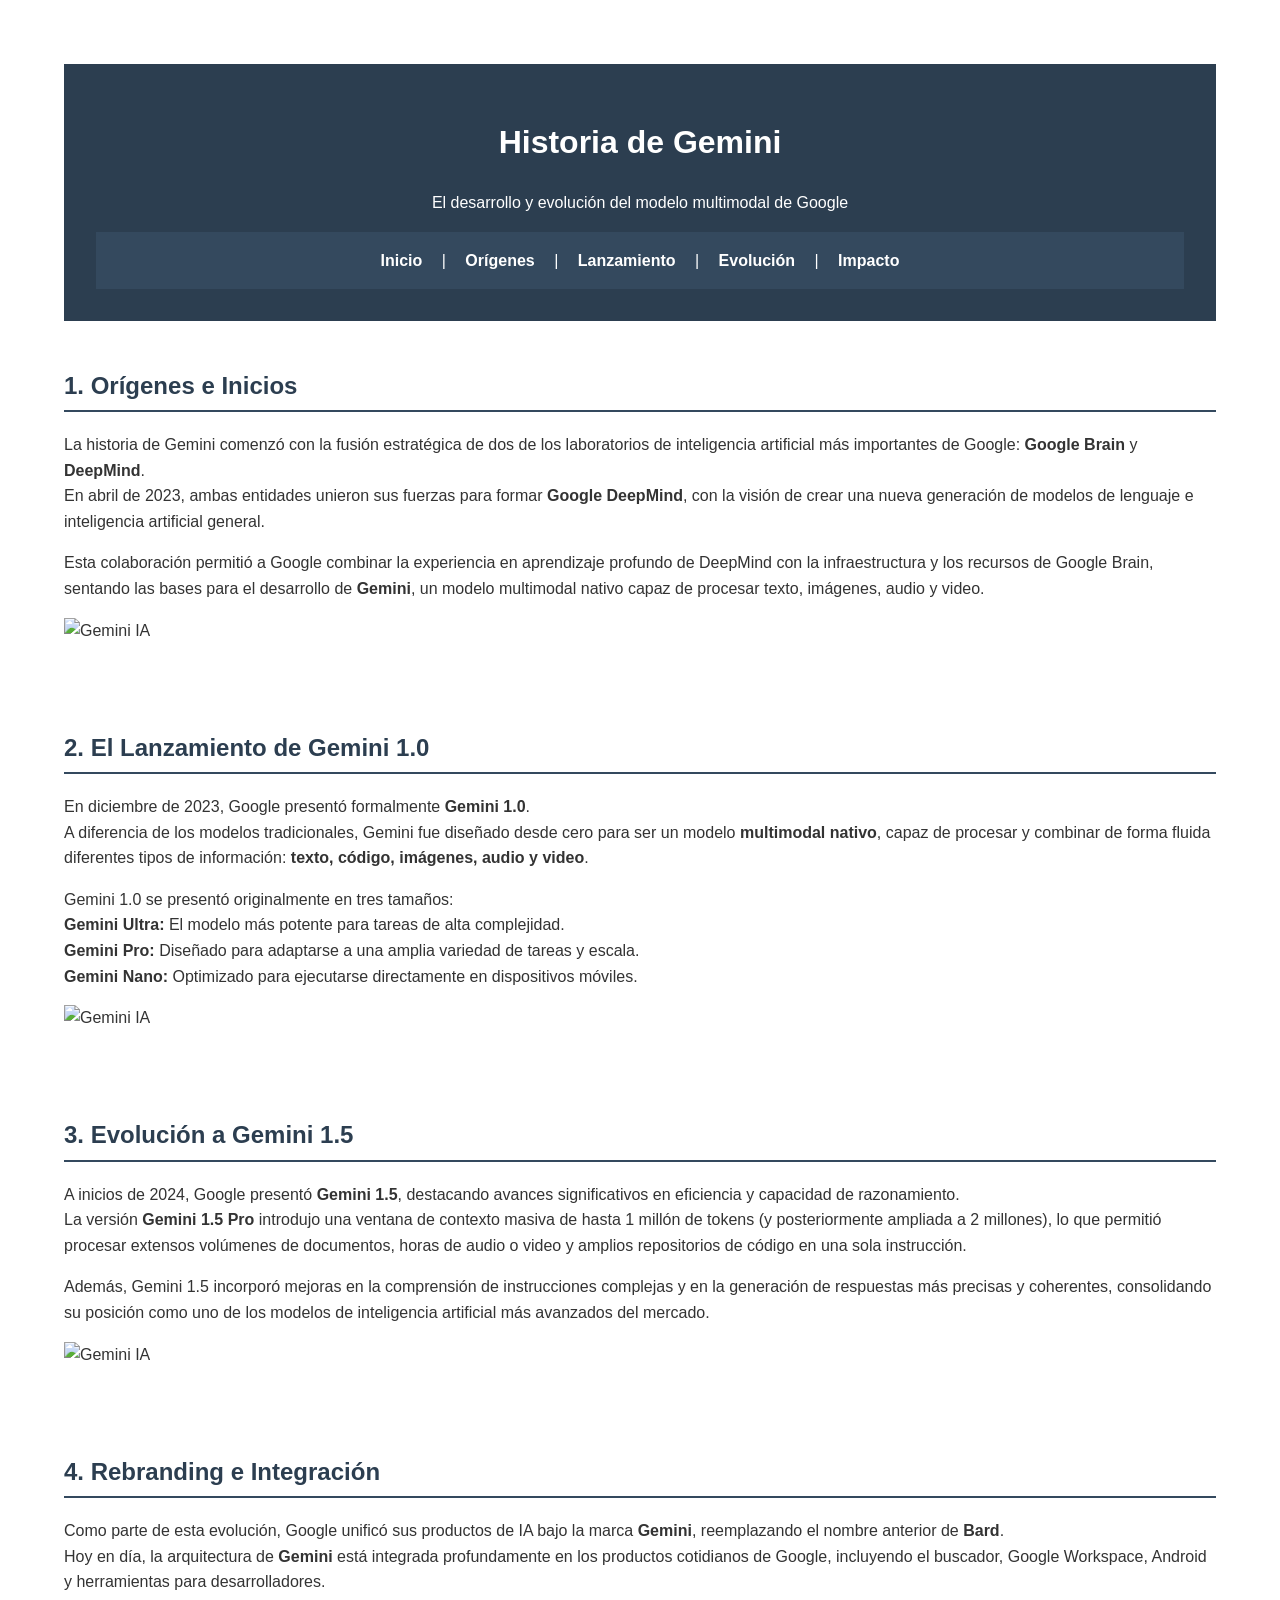
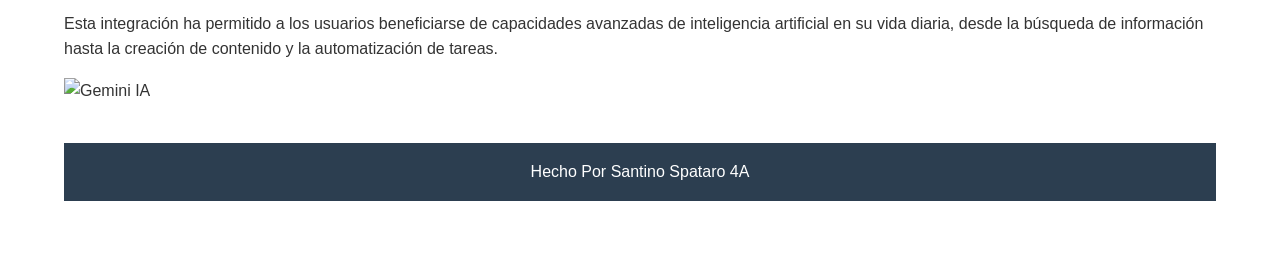
==== geminis.html @ 52ad5b99 "Add files via upload" ====
<!DOCTYPE html>
<html lang="es">
<head>
    <meta charset="UTF-8">
    <meta name="viewport" content="width=device-width, initial-scale=1.0">
    <title>Historia y Avances De Geminis IA</title>
    <link rel="stylesheet" href="./estilo.css">
</head>
<body>
    <header>
        <h1>Historia de Gemini</h1>
        <p>El desarrollo y evolución del modelo multimodal de Google</p>
        <nav>
            <a href="index.html">Inicio</a> |
            <a href="#origenes">Orígenes</a> | 
            <a href="#lanzamiento">Lanzamiento</a> | 
            <a href="#evolucion">Evolución</a> | 
            <a href="#impacto">Impacto</a>
        </nav>
    </header>
    <br>
    <section id="origenes">
        <h2>1. Orígenes e Inicios</h2>
        <p>
            La historia de Gemini comenzó con la fusión estratégica de dos de los laboratorios de inteligencia artificial más importantes de Google: <strong>Google Brain</strong> y <strong>DeepMind</strong>.<br>
            En abril de 2023, ambas entidades unieron sus fuerzas para formar <strong>Google DeepMind</strong>, con la visión de crear una nueva generación de modelos de lenguaje e inteligencia artificial general.
        </p>
        <p>
            Esta colaboración permitió a Google combinar la experiencia en aprendizaje profundo de DeepMind con la infraestructura y los recursos de Google Brain, sentando las bases para el desarrollo de <strong>Gemini</strong>, un modelo multimodal nativo capaz de procesar texto, imágenes, audio y video.
        </p>
        <img width="560" height="450" src="c:\Users\PC 02\Downloads\inteligencia articial bootstrap de ss 4a\imagenes\gemini.webp" alt="Gemini IA">
    </section>
    <br>
    <section id="lanzamiento">
        <h2>2. El Lanzamiento de Gemini 1.0</h2>
        <p>
            En diciembre de 2023, Google presentó formalmente <strong>Gemini 1.0</strong>.<br>
            A diferencia de los modelos tradicionales, Gemini fue diseñado desde cero para ser un modelo <strong>multimodal nativo</strong>, capaz de procesar y combinar de forma fluida diferentes tipos de información: <strong>texto, código, imágenes, audio y video</strong>.
        </p>
        <p>
            Gemini 1.0 se presentó originalmente en tres tamaños:<br>
            <strong>Gemini Ultra:</strong> El modelo más potente para tareas de alta complejidad.<br>
            <strong>Gemini Pro:</strong> Diseñado para adaptarse a una amplia variedad de tareas y escala.<br>
            <strong>Gemini Nano:</strong> Optimizado para ejecutarse directamente en dispositivos móviles.
        </p>
        <img width="560" height="450" src="c:\Users\PC 02\Downloads\inteligencia articial bootstrap de ss 4a\imagenes\Google-Gemini.png" alt="Gemini IA">
    </section>
    <br>
    <section id="evolucion">
        <h2>3. Evolución a Gemini 1.5</h2>
        <p>
            A inicios de 2024, Google presentó <strong>Gemini 1.5</strong>, destacando avances significativos en eficiencia y capacidad de razonamiento.<br>
            La versión <strong>Gemini 1.5 Pro</strong> introdujo una ventana de contexto masiva de hasta 1 millón de tokens (y posteriormente ampliada a 2 millones), lo que permitió procesar extensos volúmenes de documentos, horas de audio o video y amplios repositorios de código en una sola instrucción.
        </p>
        <p>
            Además, Gemini 1.5 incorporó mejoras en la comprensión de instrucciones complejas y en la generación de respuestas más precisas y coherentes, consolidando su posición como uno de los modelos de inteligencia artificial más avanzados del mercado.
        </p>
        <img width="560" height="450" src="c:\Users\PC 02\Downloads\inteligencia articial bootstrap de ss 4a\imagenes\Ilustracion-surrealista-de-la-evolucion-de-la-inteligencia-artificial-con-Gemini.webp" alt="Gemini IA">
    </section>
    <br>
    <section id="impacto">
        <h2>4. Rebranding e Integración</h2>
        <p>
            Como parte de esta evolución, Google unificó sus productos de IA bajo la marca <strong>Gemini</strong>, reemplazando el nombre anterior de <strong>Bard</strong>.<br>
            Hoy en día, la arquitectura de <strong>Gemini</strong> está integrada profundamente en los productos cotidianos de Google, incluyendo el buscador, Google Workspace, Android y herramientas para desarrolladores.
        </p>
        <p>
            Esta integración ha permitido a los usuarios beneficiarse de capacidades avanzadas de inteligencia artificial en su vida diaria, desde la búsqueda de información hasta la creación de contenido y la automatización de tareas.
        </p>
        <img width="560" height="450" src="c:\Users\PC 02\Downloads\inteligencia articial bootstrap de ss 4a\imagenes\AdobeStock_930908181_Editorial_Use_Only-scaled.webp" alt="Gemini IA">
    </section>
    <footer>Hecho Por Santino Spataro 4A</footer>
</body>
</html>
---- estilo.css ----
body {
            font-family: Arial, sans-serif;
            line-height: 1.6;
            margin: 0;
            padding: 5%;
            color: #333;
        }
        header {
            background-color: #2c3e50;
            color: #fff;
            padding: 2rem;
            text-align: center;
        }
        nav {
            background-color: #34495e;
            padding: 1rem;
            text-align: center;
        }
        nav a {
            color: #fff;
            margin: 0 15px;
            text-decoration: none;
            font-weight: bold;
        }
        nav a:hover {
            text-decoration: underline;
        }
        main {
            max-width: 900px;
            margin: 20px auto;
            padding: 0 20px;
        }
        section {
            margin-bottom: 40px;
        }
        h2 {
            color: #2c3e50;
            border-bottom: 2px solid #34495e;
            padding-bottom: 5px;
        }
        table {
            width: 100%;
            border-collapse: collapse;
            margin: 20px 0;
        }
        table, th, td {
            border: 1px solid #ddd;
        }
        th, td {
            padding: 12px;
            text-align: left;
        }
        th {
            background-color: #f4f4f4;
        }
        footer {
            background-color: #2c3e50;
            color: white;
            text-align: center;
            padding: 1rem;
            margin-top: 40px;
        }
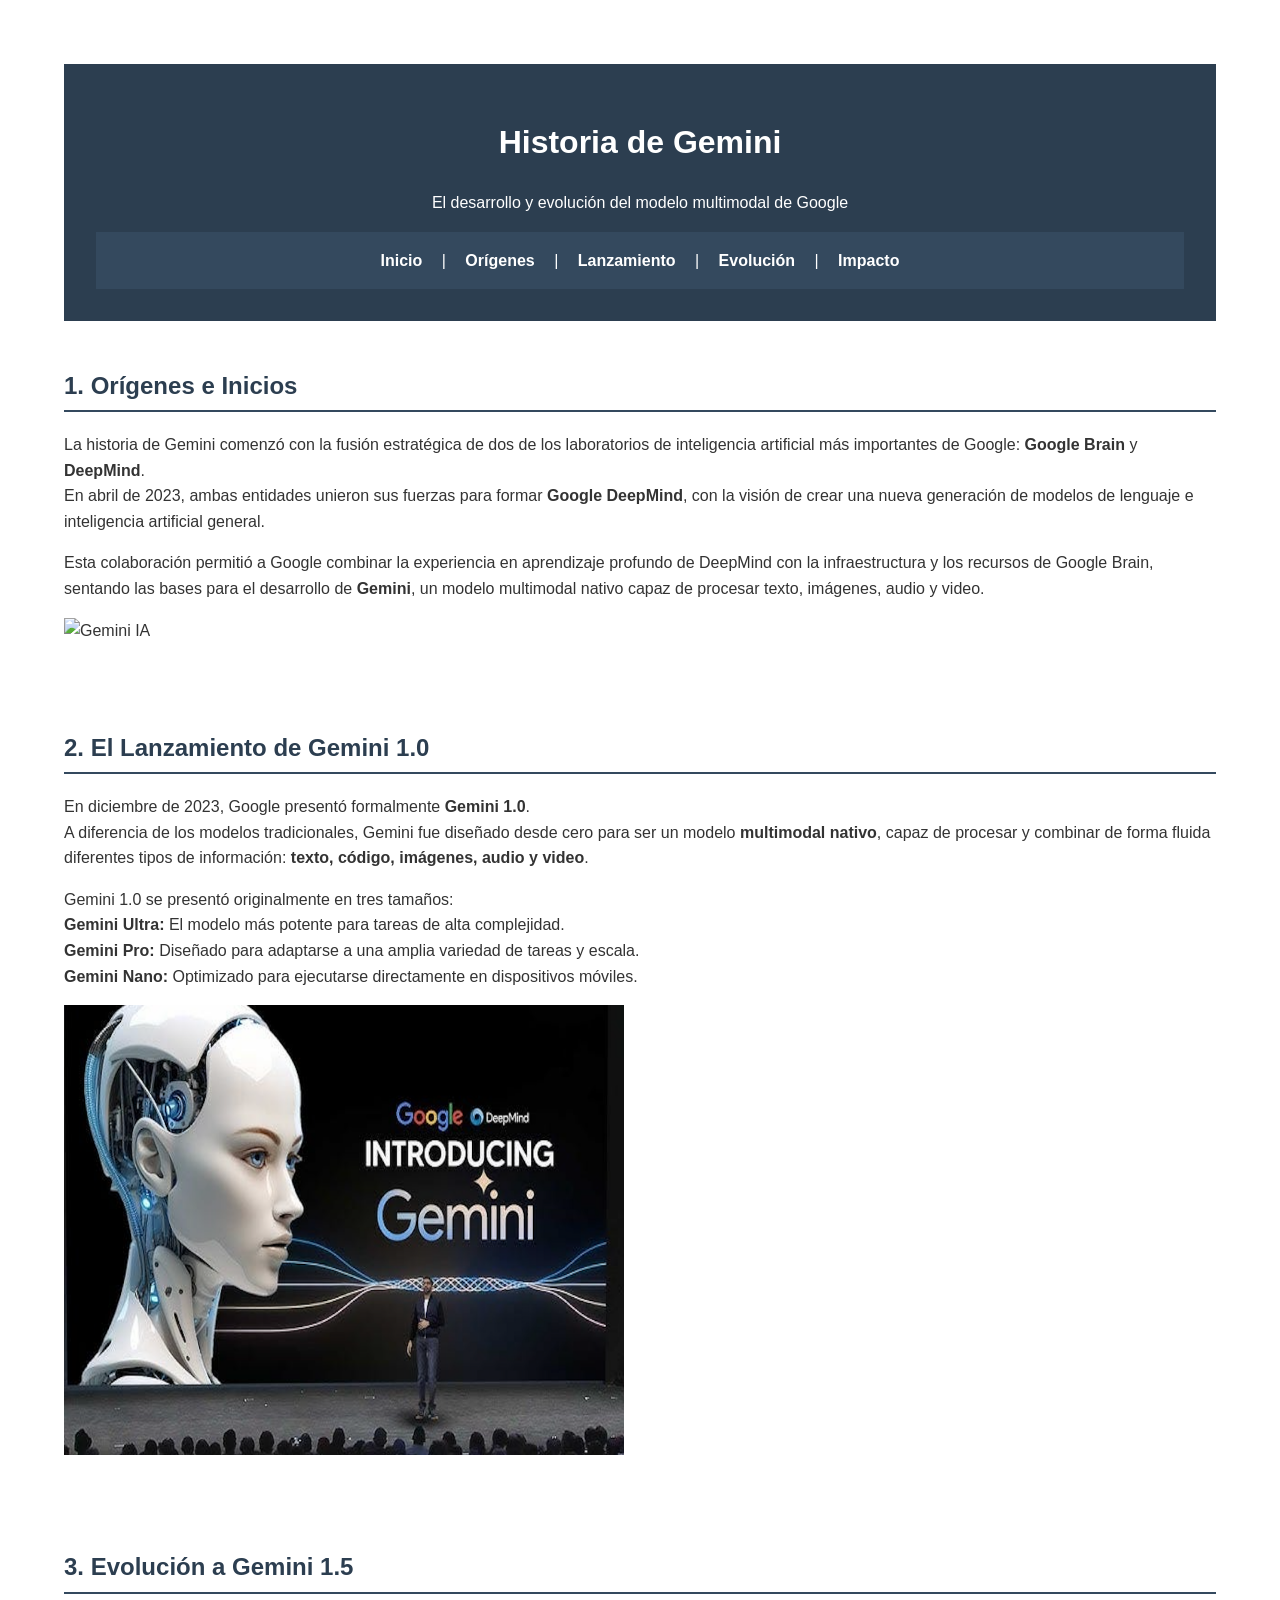
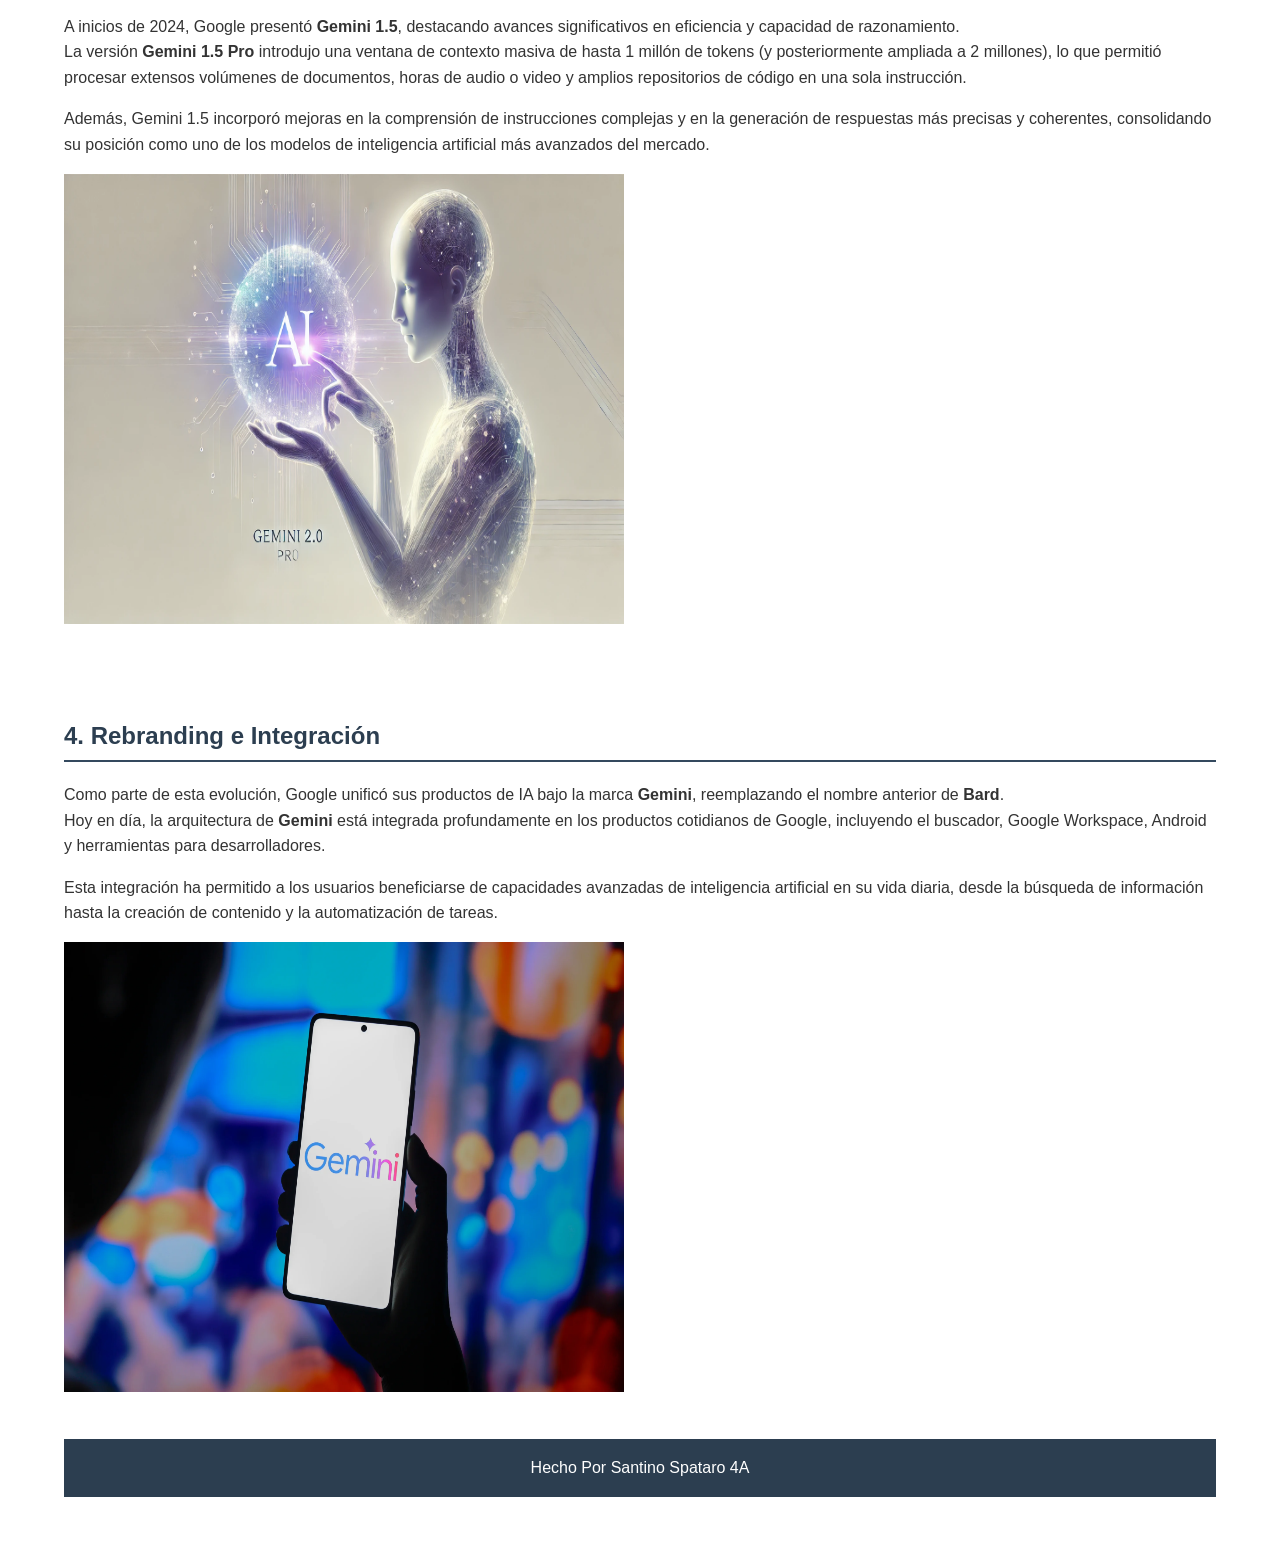
==== commit 711b2dc0: "Fix HTML formatting and update image paths" ====
--- a/geminis.html
+++ b/geminis.html
@@ -43,7 +43,7 @@
             <strong>Gemini Pro:</strong> Diseñado para adaptarse a una amplia variedad de tareas y escala.<br>
             <strong>Gemini Nano:</strong> Optimizado para ejecutarse directamente en dispositivos móviles.
         </p>
-        <img width="560" height="450" src="c:\Users\PC 02\Downloads\inteligencia articial bootstrap de ss 4a\imagenes\Google-Gemini.png" alt="Gemini IA">
+        <img width="560" height="450" src="\imagenes\Google-Gemini.png" alt="Gemini IA">
     </section>
     <br>
     <section id="evolucion">
@@ -55,7 +55,7 @@
         <p>
             Además, Gemini 1.5 incorporó mejoras en la comprensión de instrucciones complejas y en la generación de respuestas más precisas y coherentes, consolidando su posición como uno de los modelos de inteligencia artificial más avanzados del mercado.
         </p>
-        <img width="560" height="450" src="c:\Users\PC 02\Downloads\inteligencia articial bootstrap de ss 4a\imagenes\Ilustracion-surrealista-de-la-evolucion-de-la-inteligencia-artificial-con-Gemini.webp" alt="Gemini IA">
+        <img width="560" height="450" src="\imagenes\Ilustracion-surrealista-de-la-evolucion-de-la-inteligencia-artificial-con-Gemini.webp" alt="Gemini IA">
     </section>
     <br>
     <section id="impacto">
@@ -67,8 +67,8 @@
         <p>
             Esta integración ha permitido a los usuarios beneficiarse de capacidades avanzadas de inteligencia artificial en su vida diaria, desde la búsqueda de información hasta la creación de contenido y la automatización de tareas.
         </p>
-        <img width="560" height="450" src="c:\Users\PC 02\Downloads\inteligencia articial bootstrap de ss 4a\imagenes\AdobeStock_930908181_Editorial_Use_Only-scaled.webp" alt="Gemini IA">
+        <img width="560" height="450" src="\imagenes\AdobeStock_930908181_Editorial_Use_Only-scaled.webp" alt="Gemini IA">
     </section>
     <footer>Hecho Por Santino Spataro 4A</footer>
 </body>
-</html>+</html>
